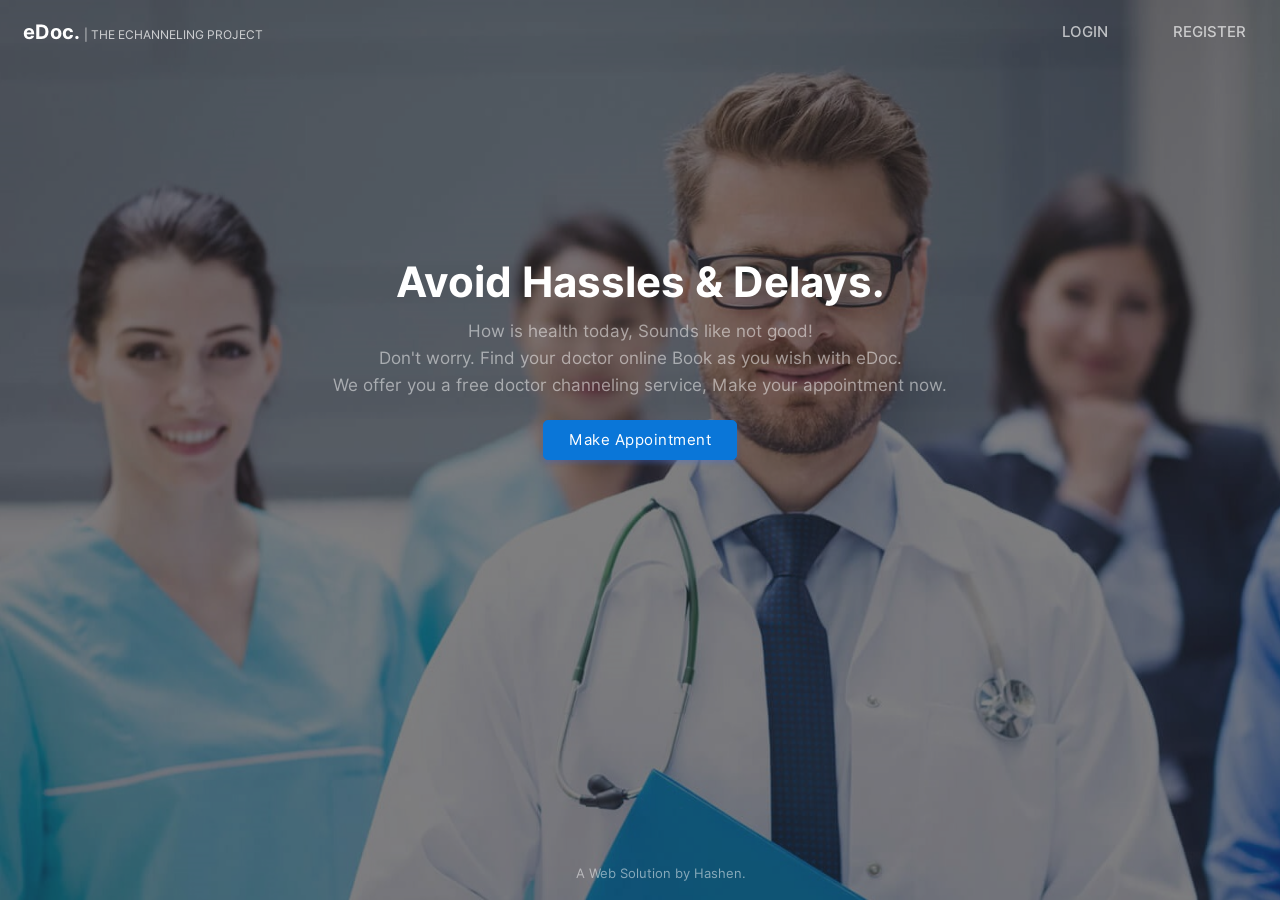
==== edoc-doctor-appointment-system-main/index.html @ 5e49a6a0 "Uploaded all the files" ====
<!DOCTYPE html>
<html lang="en">
<head>
    <meta charset="UTF-8">
    <meta http-equiv="X-UA-Compatible" content="IE=edge">
    <meta name="viewport" content="width=device-width, initial-scale=1.0">
    <link rel="stylesheet" href="css/animations.css">  
    <link rel="stylesheet" href="css/main.css">  
    <link rel="stylesheet" href="css/index.css">
    <title>eDoc</title>
    <style>
        table{
            animation: transitionIn-Y-bottom 0.5s;
        }
    </style>
        
</head>
<body>
    
    <div class="full-height">
        <center>
        <table border="0">
            <tr>
                <td width="80%">
                    <font class="edoc-logo">eDoc. </font>
                    <font class="edoc-logo-sub">| THE ECHANNELING PROJECT</font>
                </td>
                <td width="10%">
                   <a href="login.php"  class="non-style-link"><p class="nav-item">LOGIN</p></a>
                </td>
                <td  width="10%">
                    <a href="signup.php" class="non-style-link"><p class="nav-item" style="padding-right: 10px;">REGISTER</p></a>
                </td>
            </tr>
            
            <tr>
                <td  colspan="3">
                    <p class="heading-text">Avoid Hassles & Delays.</p>

                </td>
            </tr>
            <tr>
                <td  colspan="3">
                    <p class="sub-text2">How is health today, Sounds like not good!<br>Don't worry. Find your doctor online Book as you wish with eDoc. <br>
                    We offer you a free doctor channeling service, Make your appointment now.</p>
                </td>
            </tr>
            <tr>
                
                <td colspan="3">
                    <center>
                    <a href="login.php" >
                        <input type="button" value="Make Appointment" class="login-btn btn-primary btn" style="padding-left: 25px;padding-right: 25px;padding-top: 10px;padding-bottom: 10px;">
                    </a>
                </center>
                </td>
                
            </tr>
            <tr>
                <td colspan="3">
                   
                </td>
            </tr>
        </table>
        <p class="sub-text2 footer-hashen">A Web Solution by Hashen.</p>
    </center>
    
    </div>
</body>
</html>
---- edoc-doctor-appointment-system-main/css/animations.css ----
/*These transition are from youtube*/

@keyframes transitionIn-X{
    from {
            opacity: 0;
            transform: translateX(-10px);

    }

    to {
            opacity: 1;
            transform: translateX(0);
    }
}
    


@keyframes transitionIn-Y-over{
    from {
            opacity: 0;
            transform: translateY(-10px);

    }

    to {
            opacity: 1;
            transform: translateY(0);
    }
}
    
@keyframes transitionIn-Y-bottom{
    from {
            opacity: 0;
            transform: translateY(30px);

    }

    to {
            opacity: 1;
            transform: translateY(0);
    }
}
    

/* Transition end */
---- edoc-doctor-appointment-system-main/css/main.css ----
@import url('font-inter.css');
:root {
  --primarycolor: #0A76D8;
  --primarycolorhover: #006dd3;
  --btnice:#D8EBFA;
  --btnnicetext:#1b62b3;
}

body{
    margin: 0;
    padding: 0;
    border-spacing: 0;
    font-family: 'Inter', sans-serif;
    
}

*, ::after, ::before{
    box-sizing: border-box;
}


/*------custom-scroll-bar - from w3schools.com------------------*/
/* width */
::-webkit-scrollbar {
    width: 5px;
  }
  
  /* Track */
  ::-webkit-scrollbar-track {
    background: #f1f1f1; 
  }
   
  /* Handle */
  ::-webkit-scrollbar-thumb {
    background: #888; 
    border-radius: 12px;
  }
  
  /* Handle on hover */
  ::-webkit-scrollbar-thumb:hover {
    background: #555; 
  }





.input-text{
    border-radius: 4px;
    border: 0.5px solid rgb(226, 226, 226);
    padding: 10px;
    width: 92%;
    transition: 0.2s;
    outline: none;
}

.input-text{
    border: 1px solid #e9ecef;
    font-size: 14px;
    line-height: 26px;
    background-color: #fff;
    display: block;
    width: 100%;
    padding: .375rem .75rem;
    font-weight: 300;
    line-height: 1.5;
    color: #212529;
    background-color: #fff;
    background-clip: padding-box;
    -webkit-appearance: none;
    -moz-appearance: none;
    appearance: none;
    border-radius: .25rem;
    transition: border-color .15s ease-in-out,box-shadow .15s ease-in-out;
}

.input-text:hover{
    background-color: rgb(250, 250, 250);
    transition: 0.2s;
    outline: none;
}

.input-text:focus{
    border: 1px solid rgb(10,118,216);
    transition: 0.2s;
}

.input-text::placeholder{
    font-family: 'Inter', sans-serif;
}



/* -----------Buttons---------------*/
.btn{
    cursor: pointer;
    padding: 8px 20px;
    outline: none;
    text-decoration: none;
    font-size: 15px;
    letter-spacing: 0.5px;
    transition: all 0.3s;
    border-radius: 5px;
    font-family: 'Inter', sans-serif;
}


.btn:hover{
    background-color: var(--primarycolorhover);
    box-shadow: none;
    transition: all 0.5s;
    font-family: 'Inter', sans-serif;

}


.btn-primary{
    background-color: var(--primarycolor) ;
    border: 1px solid var(--primarycolor) ;
    color: #fff ;
    box-shadow: 0 3px 5px 0 rgba(57,108,240,0.3);
}

.btn-primary-soft{
    background-color: #D8EBFA ;
    /*border: 1px solid rgba(57,108,240,0.1) ;*/    color: #1969AA;
    font-weight: 500;
    font-size: 16px;
    border: none;
    /*box-shadow: 0 3px 5px 0 rgba(57,108,240,0.3)*/
}


.btn-primary-soft:hover{
    background-color: var(--primarycolor) ;
    /*border: 1px solid rgba(57,108,240,0.1) ;*/
    color: #fff ;
    box-shadow: 0 3px 5px 0 rgba(57,108,240,0.3);
}


.btn-in-text{
    font-size: 15px;
    letter-spacing: 0.5px;
}

.non-style-link:link, .non-style-link:visited, .non-style-link:hover, .non-style-link:active{
    text-decoration: none;
    color: rgb(43, 43, 43);
}




.btn-label{
    margin-left: 10px;
    padding: 12px 12px;
    outline: none;
    text-decoration: none;
    font-size: 15px;
    letter-spacing: 0.5px;
    transition: all 0.3s;
    border-radius: 5px;
    background-color: #f0f0f073;
    border: 1px solid rgba(57,108,240,0.1) ;
    font-family: 'Inter', sans-serif;
}


.sub-table{
    border: 1px solid #ebebeb;
    border-radius: 8px;
    
}

.filter-container{
  width: 92.5%;
  border: 1px solid #ebebeb;
  border-radius: 8px;
  margin-bottom: 20px;
  border-spacing: 0;
  padding: 0;
}

.filter-container-items{
  margin-top: 7.5px;
  margin-left: 20px;


}
.table-headin{
    font-size: 16px;
    font-weight: 500;
    padding: 10px;
    border-bottom: 3px solid var(--primarycolor);
}

.abc{
  width: 100%;
  height: 550px;
  overflow: auto;
}





        
.overlay {
    position: fixed;
    top: 0;
    bottom: 0;
    left: 0;
    right: 0;
    background: rgba(0, 0, 0, 0.7);
    transition: opacity 500ms;
    opacity: 1;
  }
  .overlay:target {
    visibility: visible;
    opacity: 1;
    
  }
  
  .popup {
    margin: 70px auto;
    padding: 20px;
    background: #fff;
    border-radius: 5px;
    width: 50%;
    position: relative;
    transition: all 5s ease-in-out;
  }
  
  .popup h2 {
    margin-top: 0;
    color: #333;
  }
  .popup .close {
    position: absolute;
    top: 20px;
    right: 30px;
    transition: all 200ms;
    font-size: 30px;
    font-weight: bold;
    text-decoration: none;
    color: #333;
  }
  .popup .close:hover {
    color: var(--primarycolorhover);
  }
  .popup .content {
    max-height: 30%;
    overflow: auto;
  }
  
  @media screen and (max-width: 700px){
    .box{
      width: 70%;
    }
    .popup{
      width: 70%;
    }
  }


input[type=search] {
    background-image: url('../img/search.svg');
    background-position: 10px 50%;
    background-repeat: no-repeat;
    transition: 0.5s;
    padding: 8px 20px 8px 40px;
}

input[type=search]:focus {
    transition: 0.5s;
}

.box {
  width: 120px;
  height: 30px;
  border: 1px solid #e9ecef;
  font-size: 14px;
  color: #212529;
  background-color: #fff;
  line-height: 26px;
  font-weight: 300;
  border-radius: .25rem;
  padding: .375rem .75rem;
  line-height: 1.5;
  width: 100%;
  background-clip: padding-box;
  transition: border-color .15s ease-in-out,box-shadow .15s ease-in-out;
}



.btn-primary-gray{
  background-color: #fff;
  border: 2px solid #c9cbce9f;
  color: #212529d0;
  box-shadow: 0 3px 5px 0 rgba(95, 95, 97, 0.3);
}



.btn-primary-gray:hover{
  background-color: #5185ffa9;
  box-shadow: 0 3px 5px 0 rgba(95, 95, 97, 0.3);
}



.button-icon{
  
  background-position: 10px 50%;
  background-repeat: no-repeat;
  transition: 0.5s;
  padding: 8px 20px 8px 40px;
}



.menu-btn{
  padding:6px;
  color: #3b3b3b;
  background-position: 30% 50%;
  background-repeat: no-repeat;
  transition: 0.5s;
  
}

.menu-text{
  padding-left: 40%;
  font-weight: 500;
  font-size: 16px;
  
}


.menu-active{
  color: var(--primarycolor);
  border-right: 7px solid var(--primarycolor);
  background-color: var();
}

.menu-btn:hover{
  background-color: var(--btnice);
  color: var(--primarycolor);
}

.non-style-link-menu:link, .non-style-link-menu:visited,  .non-style-link-menu:active{
  text-decoration: none;
  color: #3b3b3b;
}
.non-style-link-menu:hover{
  text-decoration: none;
  color: var(--primarycolor);
}

.non-style-link-menu-active:link, .non-style-link-menu-active:visited,  .non-style-link-menu-active:active{
  text-decoration: none;
  color: var(--primarycolor);
}



.menu-icon-dashbord{
  background-image: url('../img/icons/dashboard.svg');
}


.menu-icon-doctor{
  background-image: url('../img/icons/doctors.svg');
}
.menu-icon-schedule{
  background-image: url('../img/icons/schedule.svg');
}
.menu-icon-appoinment{
  background-image: url('../img/icons/book.svg');
}
.menu-icon-patient{
  background-image: url('../img/icons/patients.svg');
}
.menu-icon-settings{
  background-image: url('../img/icons/settings.svg');
}

.menu-icon-session{
  background-image: url('../img/icons/session.svg');
}
.menu-icon-home{
  background-image: url('../img/icons/home.svg');
}



.menu-icon-dashbord:hover,.menu-icon-dashbord-active{
  color: var(--primarycolor);

  background-image: url('../img/icons/dashboard-hover.svg');
}


.menu-icon-doctor:hover,.menu-icon-doctor-active{
  color: var(--primarycolor);
  background-image: url('../img/icons/doctors-hover.svg');
}
.menu-icon-schedule:hover,.menu-icon-schedule-active{
  color: var(--primarycolor);
  
  background-image: url('../img/icons/schedule-hover.svg');
}
.menu-icon-appoinment:hover,.menu-icon-appoinment-active{
  color: var(--primarycolor);
  
  background-image: url('../img/icons/book-hover.svg');
}
.menu-icon-patient:hover,.menu-icon-patient-active{
  color: var(--primarycolor);
  
  background-image: url('../img/icons/patients-hover.svg');
}

.menu-icon-settings:hover,.menu-icon-settings-active{
  color: var(--primarycolor);
  
  background-image: url('../img/icons/settings-iceblue.svg');
}

.menu-icon-session:hover,.menu-icon-session-active{
  color: var(--primarycolor);
  
  background-image: url('../img/icons/session-iceblue.svg');
}
.menu-icon-home:hover,.menu-icon-home-active{
  color: var(--primarycolor);
  
  background-image: url('../img/icons/home-iceblue.svg');
}





.btn-icon-back{
  background-image: url('../img/icons/back-iceblue.svg');
  background-position: 18px 50%;
  background-repeat: no-repeat;
  transition: 0.5s;
  padding: 8px 20px 8px 40px;
}

.btn-icon-back:hover{
  background-image: url('../img/icons/back-white.svg');
}


.btn-edit{
  background-image: url('../img/icons/edit-iceblue.svg');
}
.btn-edit:hover{
  background-image: url('../img/icons/edit-white.svg');
}

.btn-view{
  background-image: url('../img/icons/view-iceblue.svg');
}
.btn-view:hover{
  background-image: url('../img/icons/view-white.svg');
}

.btn-delete{
  background-image: url('../img/icons/delete-iceblue.svg');
}
.btn-delete:hover{
  background-image: url('../img/icons/delete-white.svg');
}

.btn-filter{
  background-image: url('../img/icons/filter-iceblue.svg');
  background-position: 15px 50%;
}
.btn-filter:hover{
  background-image: url('../img/icons/filter-white.svg');
}




.dashboard-items{
  
  border: 2px solid #c9cbce9f;
  border-radius: 7px;
  color: var(--primarycolor);
  /*background-color: #d8ebfa25 ;*/
  /*box-shadow: 0 3px 5px 0 rgba(95, 95, 97, 0.3);*/
}


.h1-dashboard{
  margin: 0;
  padding: 0;
  font-size: 25px;
  font-weight: 600;
  line-height: 0;
  padding-top: 20px;
}

.h3-dashboard{
  margin: 0;
  padding: 0;
  font-size: 20px;
  font-weight: 500;
  color: #212529e3;
}

.dashboard-icons{
  background-color: rgba(184, 184, 184, 0.247);
  padding-top: 30px;
  padding-bottom: 30px;
  border-radius: 7px;
  margin-left: 40px;
  margin-right: 0px;
  
}
.dashboard-icons-setting{
  background-color: rgba(184, 184, 184, 0.247);
  padding-top: 30px;
  padding-bottom: 30px;
  border-radius: 7px;
  margin-left: 5px;
  margin-right: 20px;
  
}

.setting-tabs:hover{
  background-color: #d6d6d657;
}


.doctor-header{
  background-image: url(../img/b8.jpg);
  color: rgba(0, 0, 0, 0.87);
  background-size: 100%;
  background-repeat: no-repeat;
  padding: 20px;
  padding-left: 35px;
}

.patient-header{
  background-image: url(../img/b3.jpg);
}

.search-items{
  padding:20px;
  margin:10px;
  width:95%;
  display: flex;
  padding-left:0;
  padding-left: 30px;
  box-sizing: border-box;
  line-height: 1.5;
  box-shadow: 0 3px 5px 0 rgba(95, 95, 97, 0.068);
}


.h1-search{
  margin: 0;
  padding: 0;
  font-size: 23px;
  font-weight: 600;
  padding-top: 20px;
  padding-bottom: 10px;
}

.h3-search{
  margin: 0;
  padding: 0;
  font-size: 15px;
  font-weight: 500;
  color: #212529e3;
  
}

.h4-search{
  margin: 0;
  padding: 0;
  font-size: 13px;
  font-weight: 400;
  color: #212529e3;
}

.btn-book{
  background-image: url('../img/icons/book-balck.svg');
  background-position: 68% 50%;
  background-repeat: no-repeat;
  transition: 0.5s;
}
---- edoc-doctor-appointment-system-main/css/index.css ----
body{
    background-image: url(../img/bg01.jpg);
    background-repeat: no-repeat;
    background-attachment: fixed;
    background-size: cover;
    height: 100%;
}

html, body {
    height: 100%;
    margin: 0;
  }
  
.full-height {
    background: rgba(26, 26, 26, 0.548);
    background-attachment: fixed;
    max-height: 100vh;
    height: 100vh;


}
table{
    width: 100%;
    padding-top: 5px;
    
}
.heading-text{
    color: white;
    font-size: 42px;
    font-weight: 700;
    line-height: 63px;
    margin-top: 15%;
    text-align: center;
    margin-bottom: 0;
}

.sub-text2{
    color: rgba(255, 255, 255, 0.5);
    font-size: 17px;
    line-height: 27px;
    font-weight: 400;
    text-align: center;
    margin-top: 0;
}


.register-btn{
    background-color: rgba(240, 248, 255, 0.589);
    color: #345cc4;
}


.edoc-logo{
    color: white;
    font-weight: bolder;
    font-size: 20px;
    padding-left: 20px;
    animation: transitionIn-Y-over 0.5s;
}

.edoc-logo-sub{
    color: rgba(255, 255, 255, 0.733);
    font-size: 12px;

}


.nav-item{
    color: rgba(255, 255, 255, 0.671);
    text-align: center;
    font-size: 15px;
    font-weight: 500;
    animation: transitionIn-Y-over 0.5s;
}

.nav-item:hover{
    color: #f0f0f0;

}

.footer-hashen{
    position: absolute;
    bottom: 0;
    left: 45%;
    font-size: 13px;
    animation: transitionIn-Y-over 0.5s;
}
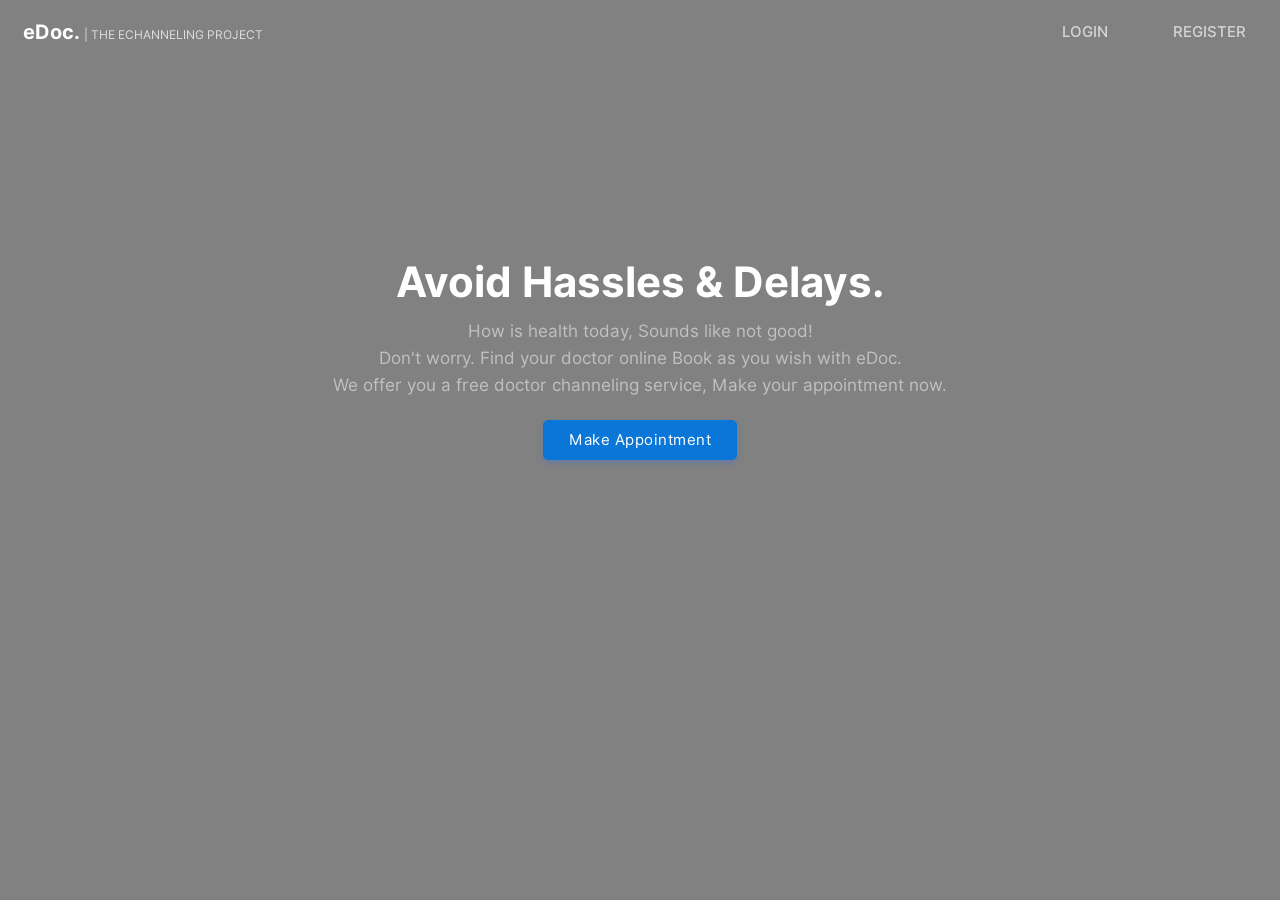
==== commit 0fb56446: "minors" ====
--- a/edoc-doctor-appointment-system-main/index.html
+++ b/edoc-doctor-appointment-system-main/index.html
@@ -16,6 +16,9 @@
         
 </head>
 <body>
+    <!-- <div>
+        <img src="tuxpi.com.1676675821.jpg";>
+    </div> -->
     
     <div class="full-height">
         <center>
@@ -62,7 +65,7 @@
                 </td>
             </tr>
         </table>
-        <p class="sub-text2 footer-hashen">A Web Solution by Hashen.</p>
+        <!-- <p class="sub-text2 footer-hashen">A Web Solution by Hashen.</p> -->
     </center>
     
     </div>
--- a/edoc-doctor-appointment-system-main/css/index.css
+++ b/edoc-doctor-appointment-system-main/css/index.css
@@ -1,5 +1,5 @@
 body{
-    background-image: url(../img/bg01.jpg);
+    /* background-image: url(../img/bg01.jpg); */
     background-repeat: no-repeat;
     background-attachment: fixed;
     background-size: cover;
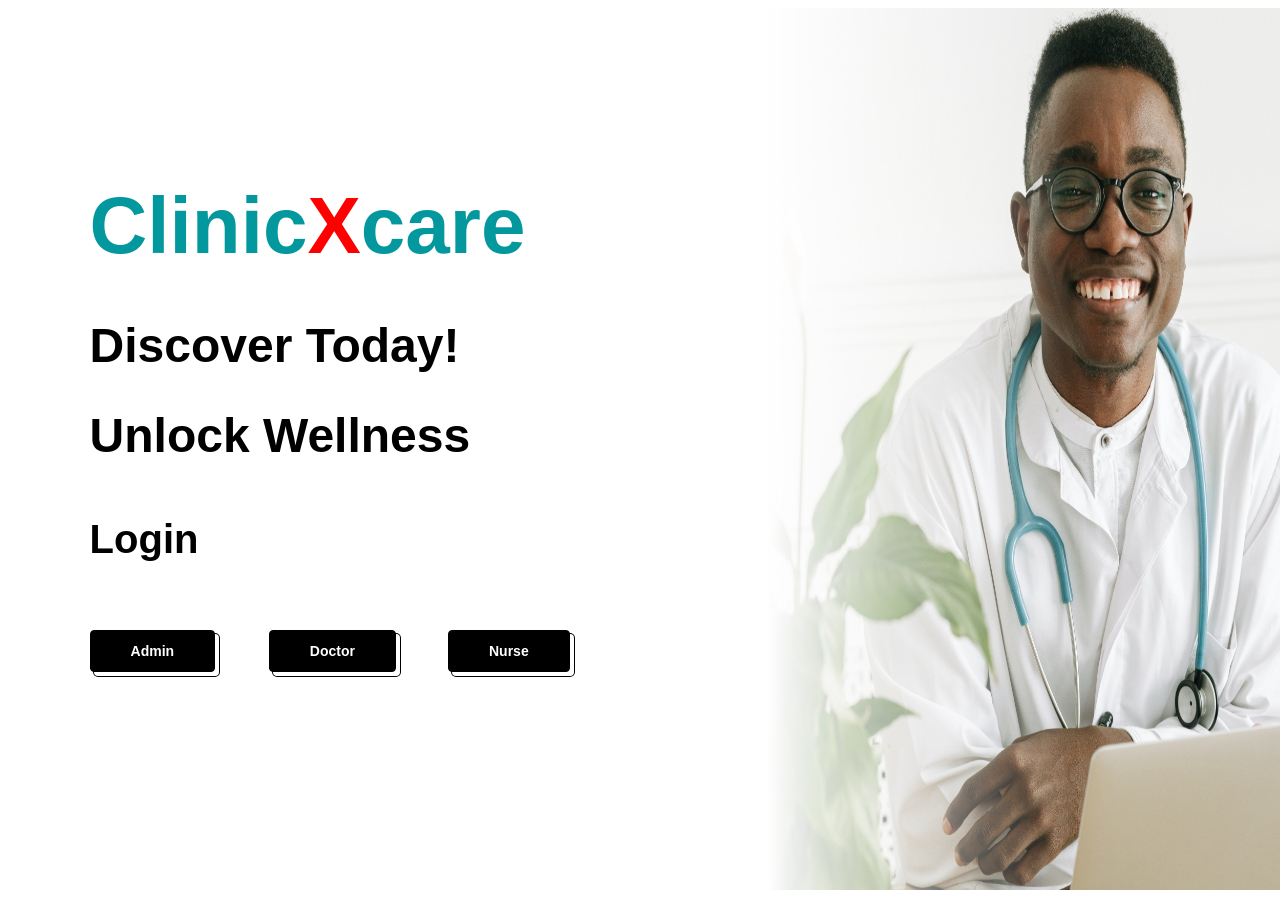
==== commit 58afee1d: "easfz" ====
--- a/edoc-doctor-appointment-system-main/index.html
+++ b/edoc-doctor-appointment-system-main/index.html
@@ -1,4 +1,4 @@
-<!DOCTYPE html>
+<!-- <!DOCTYPE html>
 <html lang="en">
 <head>
     <meta charset="UTF-8">
@@ -14,12 +14,9 @@
         }
     </style>
         
-</head>
-<body>
-    <!-- <div>
-        <img src="tuxpi.com.1676675821.jpg";>
-    </div> -->
-    
+</head> -->
+
+<!-- <body>
     <div class="full-height">
         <center>
         <table border="0">
@@ -65,9 +62,68 @@
                 </td>
             </tr>
         </table>
-        <!-- <p class="sub-text2 footer-hashen">A Web Solution by Hashen.</p> -->
     </center>
     
     </div>
 </body>
-</html>+</html> -->
+
+<!DOCTYPE html>
+<html lang="en">
+<head>
+    <meta charset="UTF-8">
+    <meta http-equiv="X-UA-Compatible" content="IE=edge">
+    <meta name="viewport" content="width=device-width, initial-scale=1.0">
+    <title>HomePage</title> <!-- name homepage -->
+    <link rel="stylesheet" href="css/index.css"> <!-- external css file called homepage_design -->
+</head>
+
+<body>
+
+    <div class = container>
+
+        <div class = "photo">
+        <img src="tuxpi.com.1676675821.jpg">
+        </div>
+
+        <div class = "banner_name">
+            <b style="color: rgb(3, 152, 158);"> Clinic<b style="color: red;">X</b>care</b>
+        </div>
+
+        <div class = "quick_bio1">
+            <p style="color: rgb(0, 0, 0);"><b>Unlock Wellness</b></p>
+        </div>
+
+        <div class = "quick_bio2">
+            <p style="color: rgb(0, 0, 0);"><b>Discover Today!<b></p>
+        </div>
+
+        <div class = "login_placeholder">
+            <p style="color: rgb(0, 0, 0);">Login</p>
+        </div>
+        
+    </div>
+<a href="login.php">
+    <button class="admin_placement" value="Make Appointment" role="button"><b>Admin</b></button>
+</a>
+
+<a href="login.php">
+    <button class="doctor_placement" value="Make Appointment" role="button"><b>Doctor</b></button>
+</a>
+
+<a href="login.php">
+    <button class="nurse_placement" value="Make Appointment" role="button"><b>Nurse</b></button>
+</a>
+
+<!-- <button class="doctor_placement" role="button"><b>Doctor</b></button>
+<button class="nurse_placement" role="button"><b>Nurse</b></button> -->
+
+
+<!-- <td colspan="3">
+    <center>
+    <a href="login.php" >
+        <input type="button" value="Make Appointment" class="login-btn btn-primary btn" style="padding-left: 25px;padding-right: 25px;padding-top: 10px;padding-bottom: 10px;">
+    </a>
+
+</body>
+</html> -->
--- a/edoc-doctor-appointment-system-main/css/index.css
+++ b/edoc-doctor-appointment-system-main/css/index.css
@@ -1,5 +1,5 @@
-body{
-    /* background-image: url(../img/bg01.jpg); */
+/* body{
+    background-image: url(../img/bg01.jpg);
     background-repeat: no-repeat;
     background-attachment: fixed;
     background-size: cover;
@@ -84,4 +84,151 @@
     left: 45%;
     font-size: 13px;
     animation: transitionIn-Y-over 0.5s;
-}+} */
+
+body {
+    background-color: #fff;
+}
+
+.container .banner_name, .container .quick_bio1, .container .quick_bio2, .container .login_placeholder {
+    position: absolute;
+    left: 7%;
+    font-size: 3em;
+    font-family: sans-serif;
+    align-items: center;
+}
+.container .login_placeholder{
+    top: 53%;
+    font-size: 2.5em;
+}
+.container .banner_name {
+    top: 20%;
+    font-size: 5em;
+}
+
+.container .quick_bio1 {
+    top: 40%;
+}
+
+.container .quick_bio2 {
+    top: 30%;
+}
+
+.container.photo .img, img {
+    position: relative;
+    left: 50px;
+    width: 40%;
+    height: 99%;
+    z-index: 5;
+}
+
+.container.photo {
+    position: relative;
+    left: 50px;
+    width: 40%;
+    height: 99%;
+    z-index: 5;
+}
+
+.container.logo, img {
+    position: absolute;
+    height: 98%;
+}
+
+.container.logo {
+    left: 0%;
+    width: 50%;
+    max-width: 150%;
+}
+
+img {
+    left: 60%;
+    width: 40%;
+}
+
+.admin_placement, .doctor_placement, .nurse_placement {
+    position: absolute;
+    top: 70%;
+    appearance: button;
+    background-color: #000;
+    border: 1px solid #000;
+    border-radius: 4px;
+    box-shadow: #fff 4px 4px 0 0, #000 4px 4px 0 1px;
+    color: #fff;
+    cursor: pointer;
+    display: inline-block;
+    font-family: ITCAvantGardeStd-Bk, Arial, sans-serif;
+    font-size: 14px;
+    font-weight: 400;
+    padding: 12px 40px;
+    text-align: center;
+    user-select: none;
+    vertical-align: middle;
+}
+
+.admin_placement {
+    left: 7%;
+}
+
+.doctor_placement {
+    left: 21%;
+}
+
+.nurse_placement {
+    left: 35%;
+}
+
+.admin_placement:focus, .admin_placement:hover, .admin_placement:active,
+.doctor_placement:focus, .doctor_placement:hover, .doctor_placement:active,
+.nurse_placement:focus, .nurse_placement:hover, .nurse_placement:active {
+    text-decoration: none;
+}
+
+.admin_placement:active, .doctor_placement:active, .nurse_placement:active {
+    box-shadow: rgba(0, 0, 0, .125) 0 3px 5px inset;
+    outline: 0;
+}
+
+.admin_placement:not([disabled]):active, .doctor_placement:not([disabled]):active, .nurse_placement:not([disabled]):active {
+    box-shadow: #fff 2px 2px 0 0, #000 2px 2px 0 1px;
+    transform: translate(2px, 2px);
+}
+
+@media (max-width: 768px) {
+    .admin_placement{
+        /* position: relative; */
+        /* bottom: 5%; */
+        left: 0%;
+        padding: 12px 30px;
+    }
+
+    .doctor_placement{
+        /* position: relative;
+        bottom: 0%; */
+        left: 36.5%;
+        padding: 12px 30px;
+    }
+    .nurse_placement{
+        /* position: relative;
+        bottom: 0%; */
+        left: 73%;
+        padding: 12px 30px;
+    }
+    .container .banner_name, .container .quick_bio1, .container .quick_bio2, .container .login_placeholder {
+        padding: 12px 30px;
+
+    }
+
+    .container .banner_name, .container .quick_bio1, .container .quick_bio2, .container .login_placeholder {
+        position: relative;
+        p
+    }
+
+
+
+    photo .img, img {
+        display: none;
+    }
+}
+
+
--- a/edoc-doctor-appointment-system-main/css/index.css
+++ b/edoc-doctor-appointment-system-main/css/index.css
@@ -1,5 +1,5 @@
-body{
-    /* background-image: url(../img/bg01.jpg); */
+/* body{
+    background-image: url(../img/bg01.jpg);
     background-repeat: no-repeat;
     background-attachment: fixed;
     background-size: cover;
@@ -84,4 +84,151 @@
     left: 45%;
     font-size: 13px;
     animation: transitionIn-Y-over 0.5s;
-}+} */
+
+body {
+    background-color: #fff;
+}
+
+.container .banner_name, .container .quick_bio1, .container .quick_bio2, .container .login_placeholder {
+    position: absolute;
+    left: 7%;
+    font-size: 3em;
+    font-family: sans-serif;
+    align-items: center;
+}
+.container .login_placeholder{
+    top: 53%;
+    font-size: 2.5em;
+}
+.container .banner_name {
+    top: 20%;
+    font-size: 5em;
+}
+
+.container .quick_bio1 {
+    top: 40%;
+}
+
+.container .quick_bio2 {
+    top: 30%;
+}
+
+.container.photo .img, img {
+    position: relative;
+    left: 50px;
+    width: 40%;
+    height: 99%;
+    z-index: 5;
+}
+
+.container.photo {
+    position: relative;
+    left: 50px;
+    width: 40%;
+    height: 99%;
+    z-index: 5;
+}
+
+.container.logo, img {
+    position: absolute;
+    height: 98%;
+}
+
+.container.logo {
+    left: 0%;
+    width: 50%;
+    max-width: 150%;
+}
+
+img {
+    left: 60%;
+    width: 40%;
+}
+
+.admin_placement, .doctor_placement, .nurse_placement {
+    position: absolute;
+    top: 70%;
+    appearance: button;
+    background-color: #000;
+    border: 1px solid #000;
+    border-radius: 4px;
+    box-shadow: #fff 4px 4px 0 0, #000 4px 4px 0 1px;
+    color: #fff;
+    cursor: pointer;
+    display: inline-block;
+    font-family: ITCAvantGardeStd-Bk, Arial, sans-serif;
+    font-size: 14px;
+    font-weight: 400;
+    padding: 12px 40px;
+    text-align: center;
+    user-select: none;
+    vertical-align: middle;
+}
+
+.admin_placement {
+    left: 7%;
+}
+
+.doctor_placement {
+    left: 21%;
+}
+
+.nurse_placement {
+    left: 35%;
+}
+
+.admin_placement:focus, .admin_placement:hover, .admin_placement:active,
+.doctor_placement:focus, .doctor_placement:hover, .doctor_placement:active,
+.nurse_placement:focus, .nurse_placement:hover, .nurse_placement:active {
+    text-decoration: none;
+}
+
+.admin_placement:active, .doctor_placement:active, .nurse_placement:active {
+    box-shadow: rgba(0, 0, 0, .125) 0 3px 5px inset;
+    outline: 0;
+}
+
+.admin_placement:not([disabled]):active, .doctor_placement:not([disabled]):active, .nurse_placement:not([disabled]):active {
+    box-shadow: #fff 2px 2px 0 0, #000 2px 2px 0 1px;
+    transform: translate(2px, 2px);
+}
+
+@media (max-width: 768px) {
+    .admin_placement{
+        /* position: relative; */
+        /* bottom: 5%; */
+        left: 0%;
+        padding: 12px 30px;
+    }
+
+    .doctor_placement{
+        /* position: relative;
+        bottom: 0%; */
+        left: 36.5%;
+        padding: 12px 30px;
+    }
+    .nurse_placement{
+        /* position: relative;
+        bottom: 0%; */
+        left: 73%;
+        padding: 12px 30px;
+    }
+    .container .banner_name, .container .quick_bio1, .container .quick_bio2, .container .login_placeholder {
+        padding: 12px 30px;
+
+    }
+
+    .container .banner_name, .container .quick_bio1, .container .quick_bio2, .container .login_placeholder {
+        position: relative;
+        p
+    }
+
+
+
+    photo .img, img {
+        display: none;
+    }
+}
+
+
